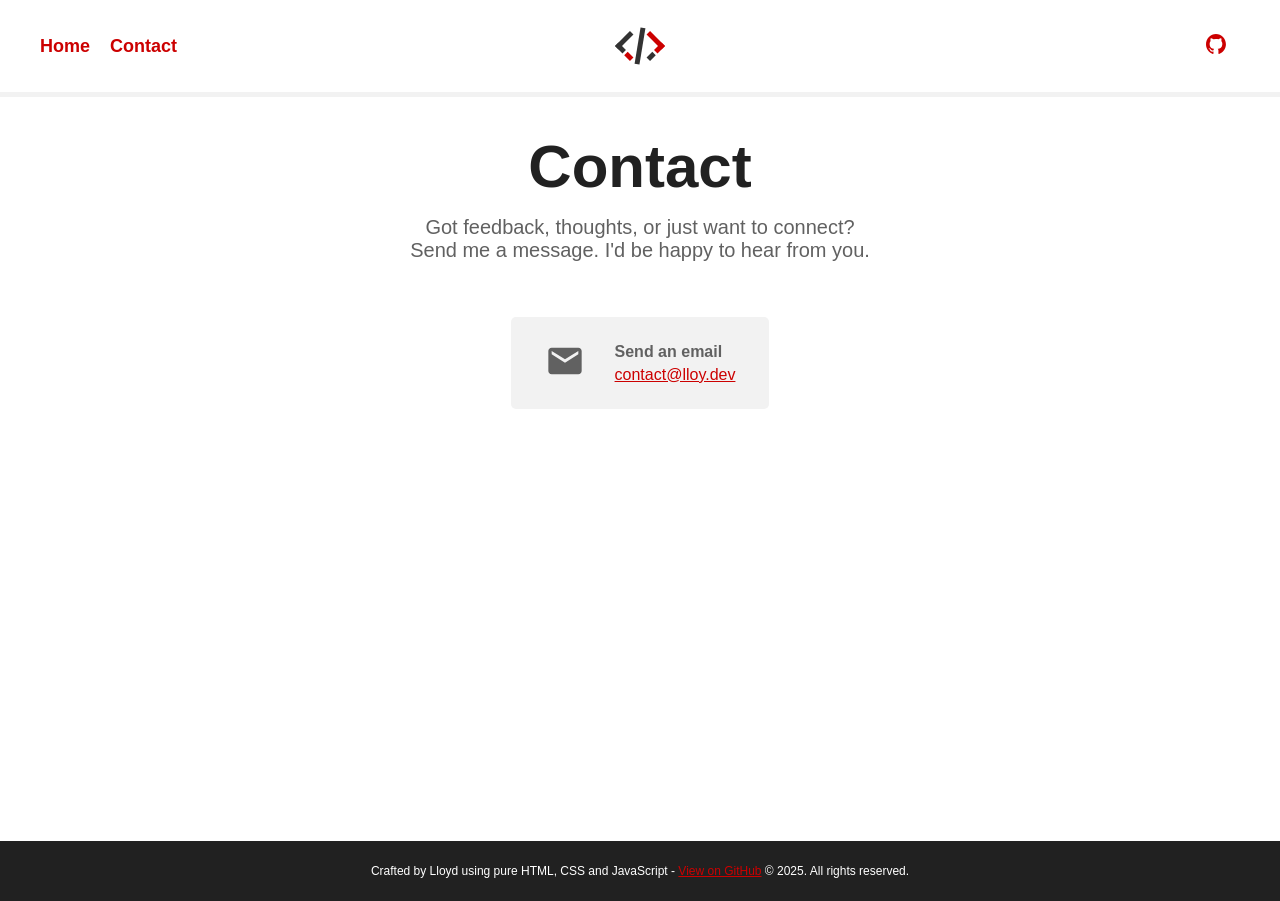
==== public/contact.html @ bd958214 "Move html and necessary files to public folder" ====
<!DOCTYPE html>
<html lang="en">
  <head>
    <title>Contact - Lloyd</title>
    <meta charset="UTF-8" />
    <meta name="robots" content="noindex, nofollow" />
    <meta name="theme-color" content="#cc0000" />
    <meta name="viewport" content="width=device-width, initial-scale=1.0" />
    <meta
      name="description"
      content="I'm a Software Engineer and my hobbies include Video Games, Anime and Filming."
    />
    <meta property="og:title" content="Lloyd" />
    <meta
      property="og:description"
      content="I'm a Software Engineer and my hobbies include Video Games, Anime and Filming."
    />
    <meta
      property="og:image"
      content="https://cdn.lloy.dev/images/covers/lloydev_cover.svg"
    />
    <meta property="og:type" content="website" />

    <link rel="icon" type="image/svg+xml" href="./assets/site_icon.svg" />
    <link rel="stylesheet" type="text/css" href="./css/main.css" />
    <link rel="stylesheet" type="text/css" href="./css/contact.css" />
    <script src="./js/main.js" type="text/javascript" defer></script>
  </head>
  <body>
    <nav id="main-nav" class="page-nav"></nav>
    <header class="page-header">
      <h1>Contact</h1>
      <p>
        Got feedback, thoughts, or just want to connect?<br />
        Send me a message. I'd be happy to hear from you.
      </p>
    </header>
    <main class="page-content featured-projects">
      <div class="contact-items">
        <div class="contact-item">
          <div class="contact-icon">
            <img alt="Email" src="./assets/icons/mail_filled.svg" />
          </div>
          <div class="contact-message">
            <p>Send an email</p>
            <a
              href="mailto:contact@lloy.dev"
              target="_blank"
              rel="noopener noreferrer"
              >contact@lloy.dev</a
            >
          </div>
        </div>
      </div>
    </main>
    <footer id="main-footer" class="page-footer"></footer>
  </body>
</html>
---- public/css/main.css ----
html,
body {
  padding: 0;
  margin: 0;
  font-family: Arial, Helvetica, sans-serif;
}

/* || Page Nav */

.page-nav,
.page-header,
.page-content,
.page-footer {
  padding-left: calc((100% - 1200px) / 2);
  padding-right: calc((100% - 1200px) / 2);
}

.page-nav {
  display: flex;
  align-items: center;
  justify-content: space-between;
  padding-top: 20px;
  padding-bottom: 20px;
  border-bottom: 5px solid #f2f2f2;
}

.nav-items {
  list-style-type: none;
  display: flex;
  gap: 20px;
  padding: 0;
  margin: 0;
  width: 30%;

  a {
    text-decoration: none;
    color: #cc0000;
    font-size: 18px;
    font-weight: 700;
  }
}

.nav-logo {
  height: 50px;
  width: 50px;
}

.nav-menu-button {
  display: none;
  padding: 8px;
  background: none;
  border: 1px solid #cc0000;
  border-radius: 4px;
  cursor: pointer;
}

.nav-socials {
  display: flex;
  justify-content: flex-end;
  align-items: center;
  width: 30%;

  a {
    padding: 14px;
  }

  img {
    height: 20px;
    width: 20px;
  }
}

/* || Page Header */

.page-header {
  height: 200px;
  display: flex;
  flex-direction: column;
  justify-content: center;
  align-items: center;
  text-align: center;

  h1 {
    margin: 0;
    font-size: 60px;
    color: #212121;
  }

  p {
    margin: 15px 0 0;
    font-size: 20px;
    color: #616161;
  }
}

/* || Page Content */

.page-content {
  min-height: calc(100vh - (96.5px + 200px + 60px));
}

/* || Page Footer */

.page-footer {
  display: flex;
  justify-content: center;
  align-items: center;
  height: 60px;
  background-color: #212121;
}

.footer-copyright {
  font-size: 12px;
  color: white;
  margin: 0;

  a {
    color: #cc0000;
  }
}

.footer-socials {
  display: none;

  a {
    padding: 14px;
  }

  img {
    height: 16px;
    width: 16px;
  }
}

/* || md and lg devices or tablets */
@media (min-width: 768px) and (max-width: 1023px),
  (min-width: 1024px) and (max-width: 1279px) {
  .page-nav,
  .page-header,
  .page-content,
  .page-footer {
    padding-left: 20px;
    padding-right: 20px;
  }
}

/* || xs and sm devices or phones */
@media (max-width: 479px), (min-width: 480px) and (max-width: 767px) {
  .page-nav,
  .page-header,
  .page-content,
  .page-footer {
    padding-left: 20px;
    padding-right: 20px;
  }

  /* || Page Nav */

  .page-nav {
    position: relative;
    background: white;
    z-index: 1;
  }

  .nav-socials {
    display: none;
  }

  .nav-items {
    position: absolute;
    flex-direction: column;
    gap: 0;
    top: 94px;
    left: 0;
    width: 100%;
    background: #f2f2f2;
    transition: max-height 0.2s ease;
    max-height: 0;
    overflow: hidden;

    li {
      padding: 16px;
      width: calc(100% - 32px);
    }
  }

  .nav-items.active {
    max-height: 150px; /* Increase if more items are added and necessary */
  }

  .nav-menu-button {
    display: flex;
  }

  /* || Page Header */

  .page-header {
    height: 200px;

    h1 {
      font-size: 25px;
    }

    p {
      font-size: 14px;
    }
  }

  /* || Page Content */

  .page-content {
    min-height: calc(100vh - (95px + 200px + 120px));
  }

  /* || Page Footer */

  .page-footer {
    text-align: center;
    display: flex;
    flex-direction: column-reverse;
    justify-content: center;
    height: 120px;
  }

  .footer-socials {
    display: flex;
  }
}
---- public/css/contact.css ----
.contact-items {
  display: flex;
  justify-content: center;
  align-items: center;
  flex-wrap: wrap;
  gap: 20px;
  padding: 20px 20px 70px;
}

.contact-item {
  display: flex;
  justify-content: center;
  align-items: center;
  gap: 30px;
  padding: 24px 34px;
  background: #f2f2f2;
  border-radius: 5px;
}

.contact-icon img {
  height: 40px;
}

.contact-message {
  display: flex;
  flex-direction: column;
  gap: 5px;

  p {
    margin: 0;
    color: #616161;
    font-weight: 700;
  }

  a {
    color: #cc0000;
  }
}
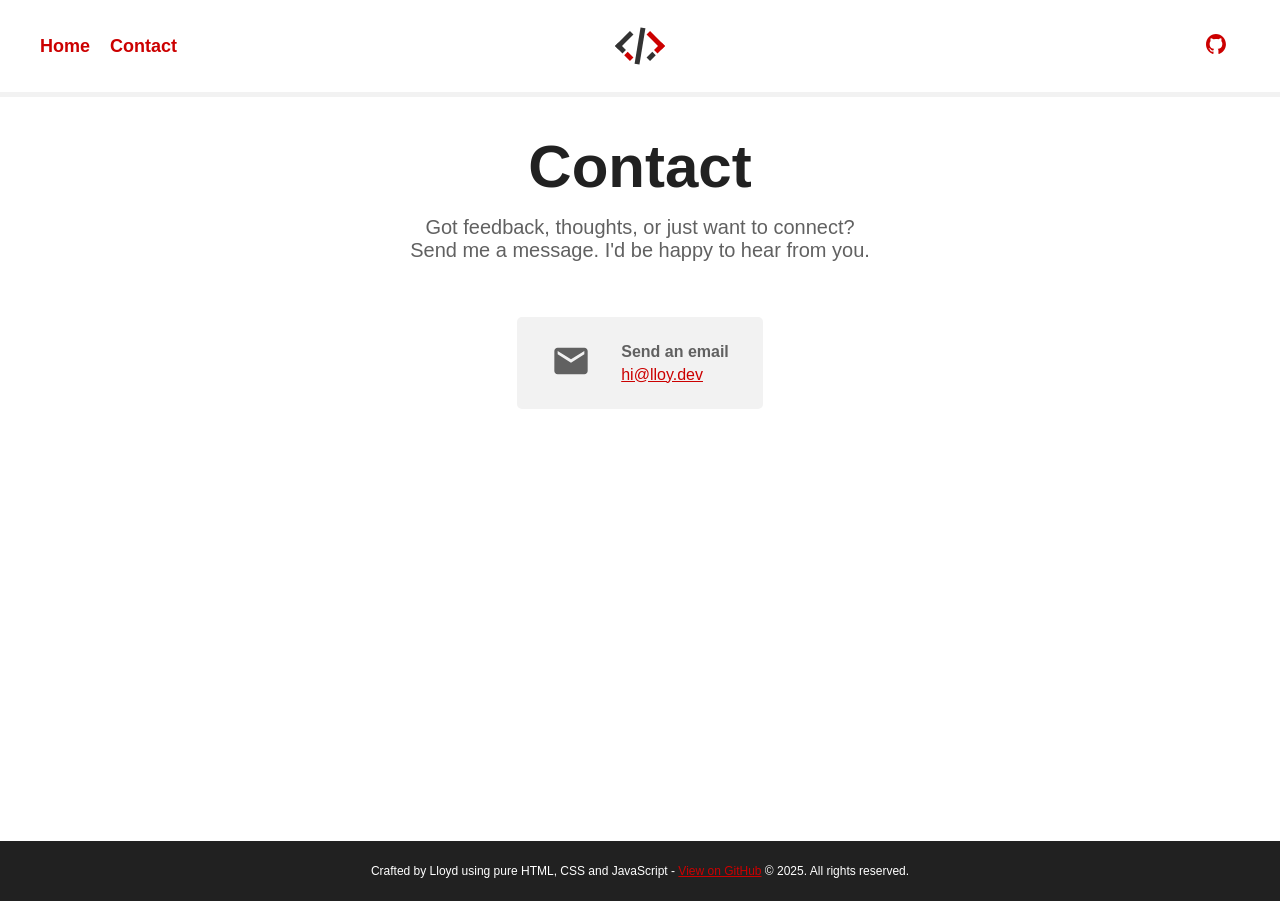
==== commit 649446e4: "Update contact email" ====
--- a/public/contact.html
+++ b/public/contact.html
@@ -1,4 +1,4 @@
-<!DOCTYPE html>
+<!doctype html>
 <html lang="en">
   <head>
     <title>Contact - Lloyd</title>
@@ -44,10 +44,10 @@
           <div class="contact-message">
             <p>Send an email</p>
             <a
-              href="mailto:contact@lloy.dev"
+              href="mailto:hi@lloy.dev"
               target="_blank"
               rel="noopener noreferrer"
-              >contact@lloy.dev</a
+              >hi@lloy.dev</a
             >
           </div>
         </div>
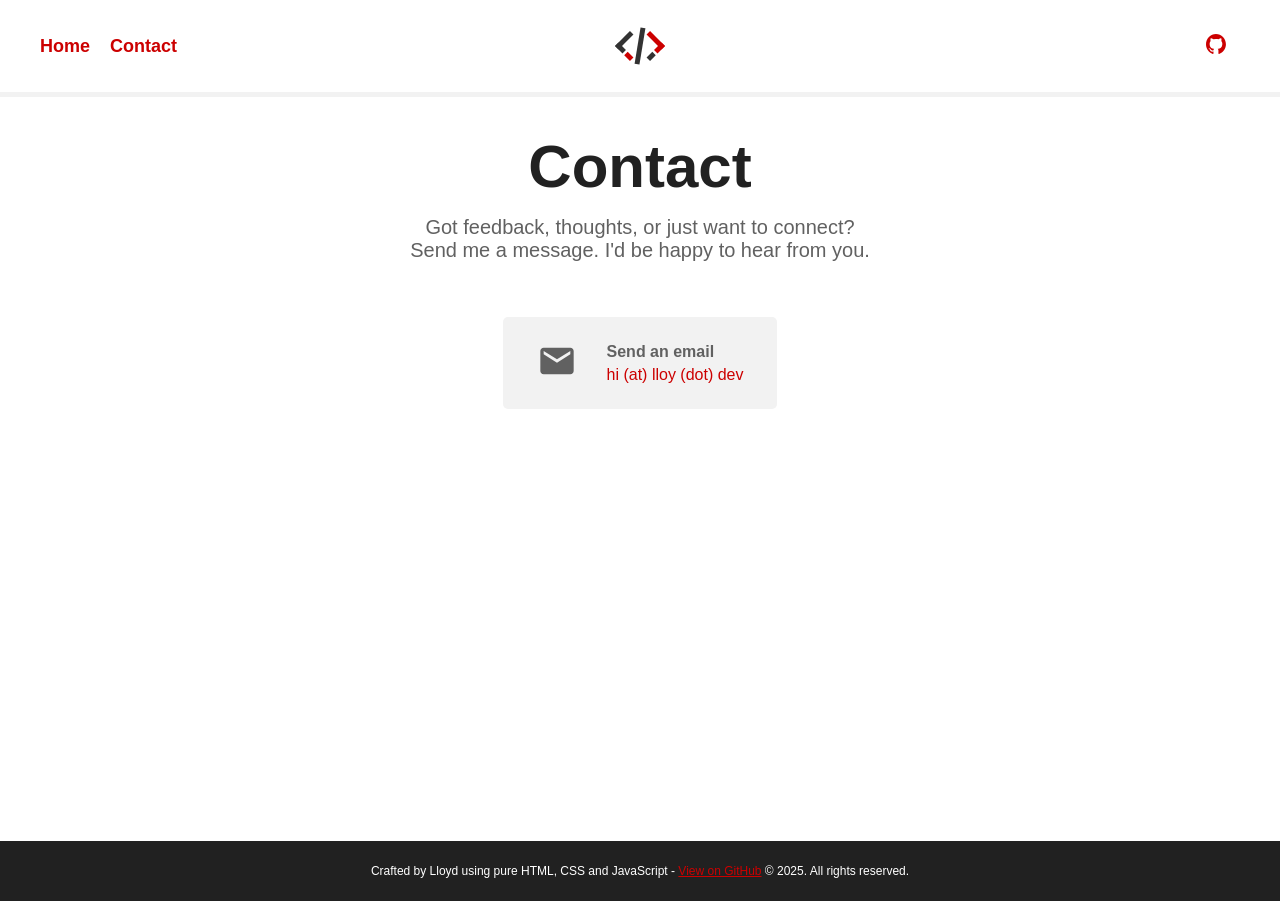
==== commit 16bb1c45: "Obfuscate emails" ====
--- a/public/contact.html
+++ b/public/contact.html
@@ -43,12 +43,9 @@
           </div>
           <div class="contact-message">
             <p>Send an email</p>
-            <a
-              href="mailto:hi@lloy.dev"
-              target="_blank"
-              rel="noopener noreferrer"
-              >hi@lloy.dev</a
-            >
+            <a target="_blank" rel="noopener noreferrer">
+              hi (at) lloy (dot) dev
+            </a>
           </div>
         </div>
       </div>
